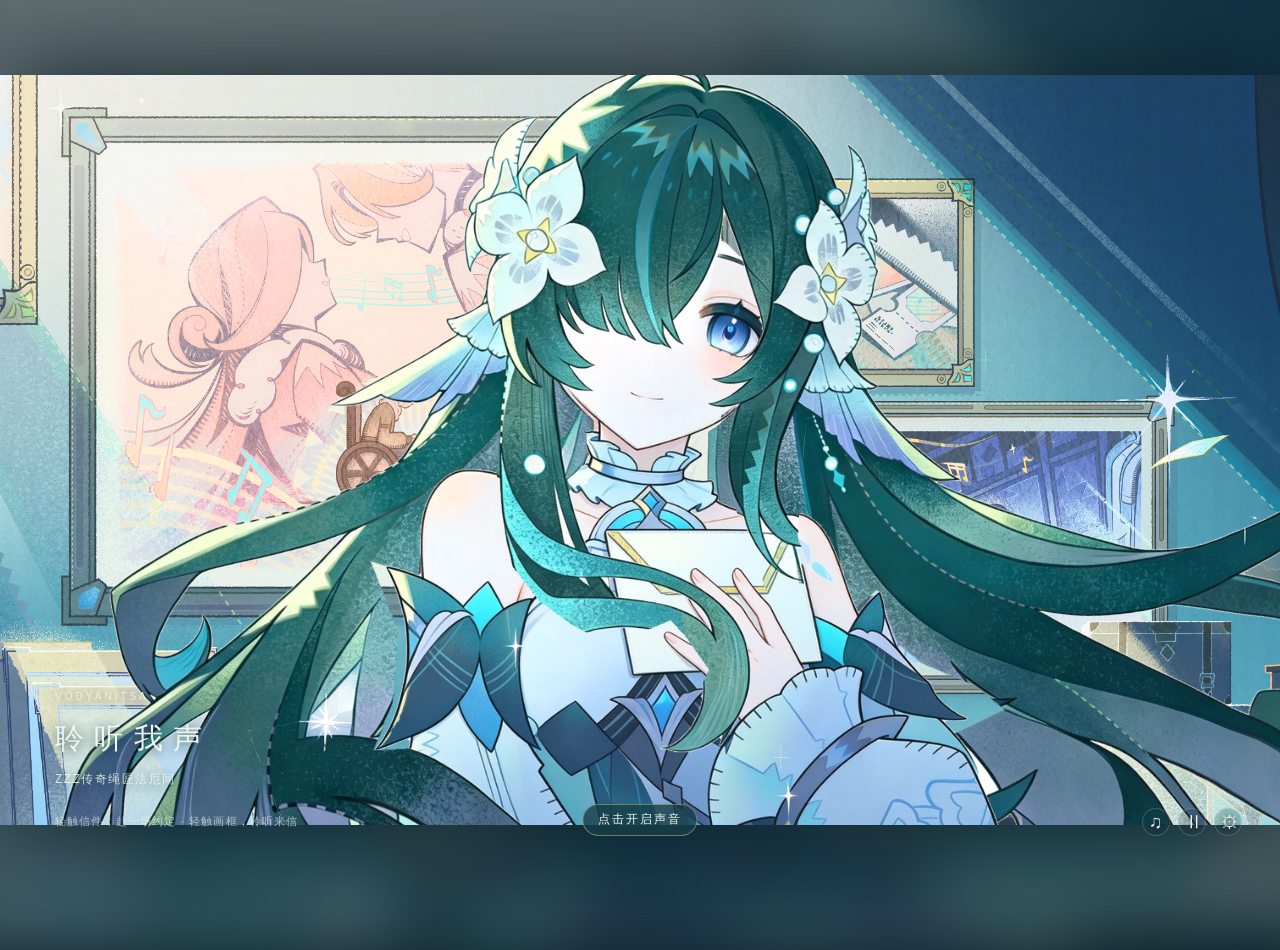
==== Vodyanitsa_Interactive_Preview.html @ 1434f324 "feat: 添加网页版交互预览（自包含单文件，内嵌全部素材）" ====
<!doctype html><html lang="zh-CN"><head><meta charset="UTF-8"><meta name="viewport" content="width=device-width,initial-scale=1"><title>聆听我声 · 沃雅妮莎</title><style>
*{box-sizing:border-box}html,body{margin:0;width:100%;height:100%;overflow:hidden;background:#0e252d;color:#eef7ef;font-family:"Microsoft YaHei","PingFang SC",sans-serif}button,input,select{font:inherit}button{color:inherit;border:0;cursor:pointer;background:none}button:focus-visible{outline:1px solid #f1daa0;outline-offset:4px}button[hidden],[hidden]{display:none!important}#ambient{position:absolute;inset:-50px;background:linear-gradient(#10242b66,#09293499),url('[data-uri]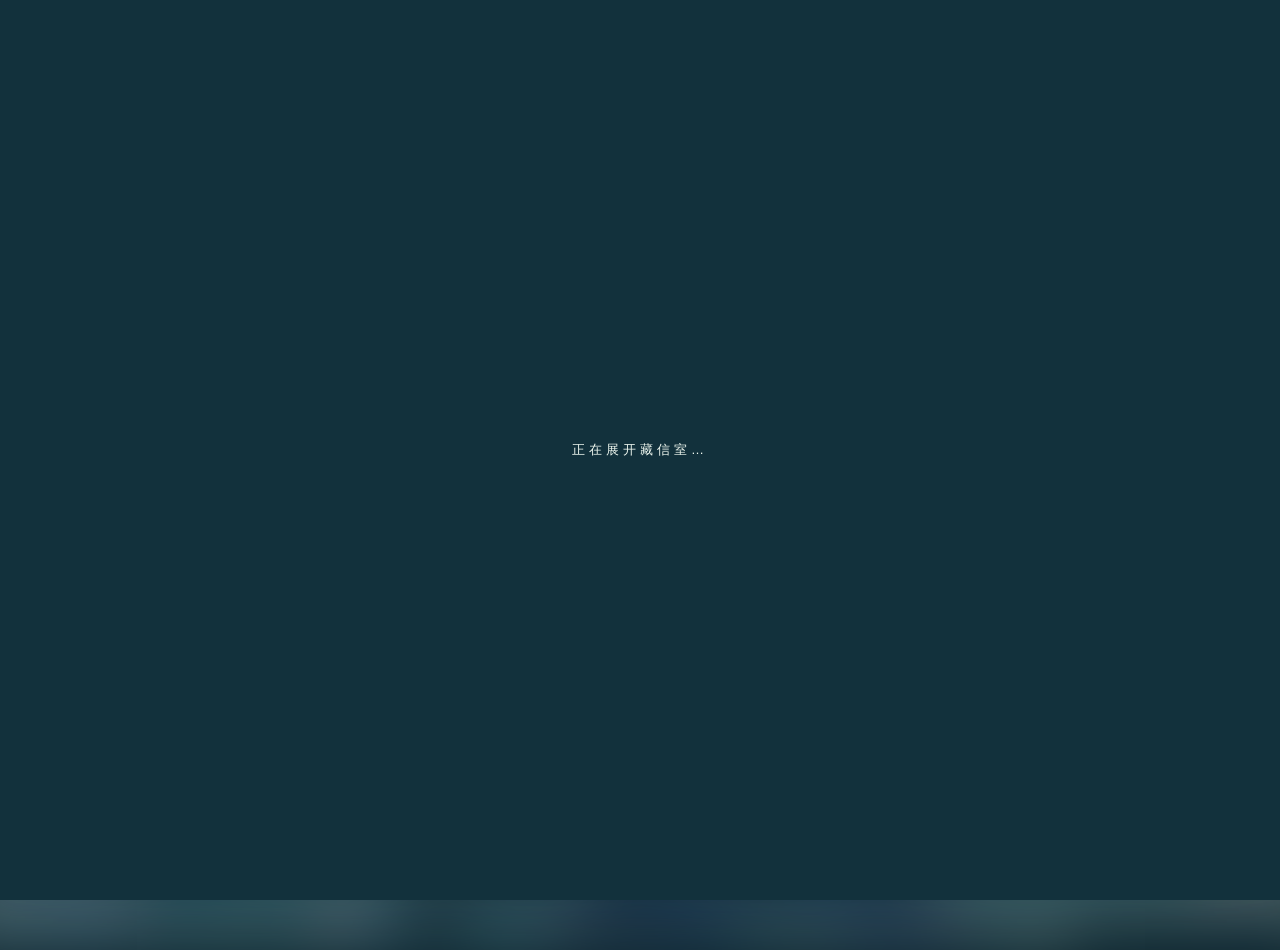
